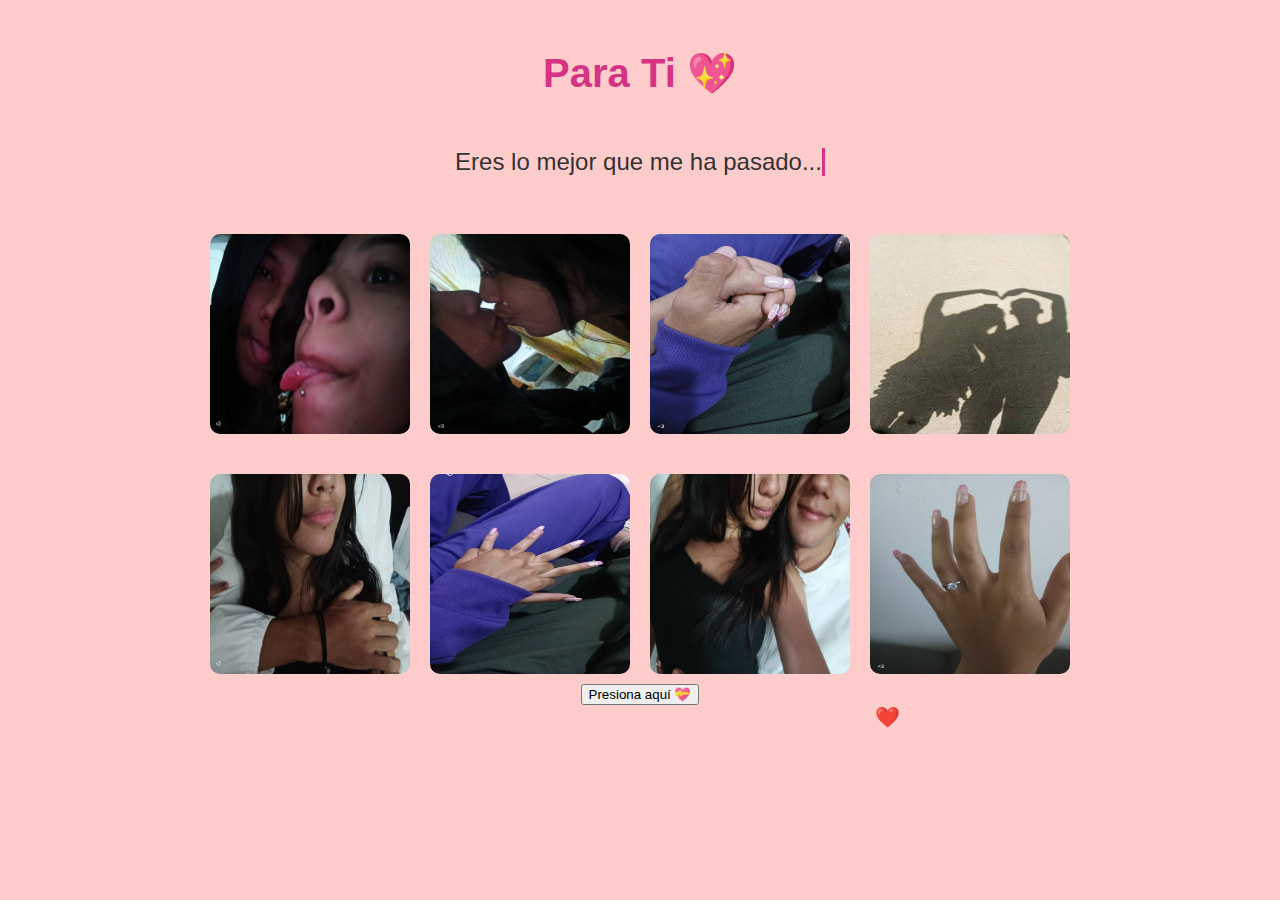
==== index.html @ 1d777b74 "Add files via upload" ====
<!DOCTYPE html>
<html lang="es">
<head>
    <meta charset="UTF-8">
    <meta name="viewport" content="width=device-width, initial-scale=1.0">
    <title>Para Ti 💖</title>
    <link rel="stylesheet" href="https://cdnjs.cloudflare.com/ajax/libs/font-awesome/6.4.2/css/all.min.css">
    <style>
        body {
            background-color: #ffcccc;
            text-align: center;
            font-family: 'Arial', sans-serif;
            overflow: hidden;
        }
        .container {
            margin-top: 50px;
        }
        h1 {
            color: #d63384;
            font-size: 2.5rem;
        }
        .message {
            font-size: 1.5rem;
            color: #333;
            white-space: nowrap;
            overflow: hidden;
            border-right: 3px solid #d63384;
            display: inline-block;
            animation: typing 4s steps(40, end) forwards;
        }
        @keyframes typing {
            from { width: 0 }
            to { width: 100% }
        }

        /* Galería de imágenes con volteo */
        .gallery {
            display: flex;
            justify-content: center;
            flex-wrap: wrap;
            margin-top: 20px;
        }
        .card {
            width: 200px;
            height: 200px;
            margin: 10px;
            perspective: 1000px;
        }
        .flip-card-inner {
            width: 100%;
            height: 100%;
            position: relative;
            transform-style: preserve-3d;
            transition: transform 0.6s;
        }
        .flipped {
            transform: rotateY(180deg);
        }
        .flip-card-front, .flip-card-back {
            width: 100%;
            height: 100%;
            position: absolute;
            backface-visibility: hidden;
            border-radius: 10px;
        }
        .flip-card-front img {
            width: 100%;
            height: 100%;
            border-radius: 10px;
        }
        .flip-card-back {
            background-color: #d63384;
            color: white;
            display: flex;
            align-items: center;
            justify-content: center;
            font-size: 1.2rem;
            transform: rotateY(180deg);
        }

        /* Botones */
        .hidden-content {
            display: none;
            margin-top: 20px;
        }
        .question {
            font-size: 1.8rem;
            color: #d63384;
            margin-top: 20px;
        }
        .buttons {
            margin-top: 10px;
        }
        .btn {
            font-size: 1.5rem;
            padding: 10px 20px;
            margin: 5px;
            border: none;
            cursor: pointer;
            border-radius: 10px;
        }
        .yes {
            background-color: #28a745;
            color: white;
        }
        .no {
            background-color: #dc3545;
            color: white;
            position: absolute;
        }

        /* Animación corazones flotantes */
        .heart {
            position: absolute;
            color: red;
            font-size: 20px;
            animation: float 5s infinite;
        }
        @keyframes float {
            0% { transform: translateY(0) }
            50% { transform: translateY(-100px); opacity: 0.5 }
            100% { transform: translateY(-200px); opacity: 0 }
        }
    </style>
</head>
<body>
    <audio autoplay loop>
        <source src="song/BABI-TU_NANA.mp3" type="audio/mpeg">
    </audio>

    <div class="container">
        <h1>Para Ti 💖</h1>
        <p class="message">Eres lo mejor que me ha pasado...</p>

        <div class="gallery">
            <!-- Tarjetas con imágenes y mensajes ocultos -->
            <div class="card" onclick="flipCard(this)">
                <div class="flip-card-inner">
                    <div class="flip-card-front">
                        <img src="img/1.jpeg" alt="Imagen 1">
                    </div>
                    <div class="flip-card-back">Eres mi persona favorita ❤️</div>
                </div>
            </div>
            <div class="card" onclick="flipCard(this)">
                <div class="flip-card-inner">
                    <div class="flip-card-front">
                        <img src="img/2.jpeg" alt="Imagen 2">
                    </div>
                    <div class="flip-card-back">Aprecio todo el amor que me das 🌟</div>
                </div>
            </div>
            <div class="card" onclick="flipCard(this)">
                <div class="flip-card-inner">
                    <div class="flip-card-front">
                        <img src="img/5.jpeg" alt="Imagen 3">
                    </div>
                    <div class="flip-card-back">Jamás uno... 💘 ...Sin el otro</div>
                </div>
            </div>
            <div class="card" onclick="flipCard(this)">
                <div class="flip-card-inner">
                    <div class="flip-card-front">
                        <img src="img/8.jpeg" alt="Imagen 4">
                    </div>
                    <div class="flip-card-back">Eres mi mejor motivación ✨</div>
                </div>
            </div>
        </div>
        <div class="gallery">
            <div class="card" onclick="flipCard(this)">
                <div class="flip-card-inner">
                    <div class="flip-card-front">
                        <img src="img/3.jpeg" alt="Imagen 4">
                    </div>
                    <div class="flip-card-back">Eres pura perfección 💎</div>
                </div>
            </div>
            <div class="card" onclick="flipCard(this)">
                <div class="flip-card-inner">
                    <div class="flip-card-front">
                        <img src="img/6.jpeg" alt="Imagen 4">
                    </div>
                    <div class="flip-card-back">Tomaré tu mano y la alzaré 🏆</div>
                </div>
            </div>
            <div class="card" onclick="flipCard(this)">
                <div class="flip-card-inner">
                    <div class="flip-card-front">
                        <img src="img/4.jpeg" alt="Imagen 4">
                    </div>
                    <div class="flip-card-back">Eres mi todo, lo que siempre quise 🌎</div>
                </div>
            </div>
            <div class="card" onclick="flipCard(this)">
                <div class="flip-card-inner">
                    <div class="flip-card-front">
                        <img src="img/7.jpeg" alt="Imagen 4">
                    </div>
                    <div class="flip-card-back">Que esto dure para siempre 💍</div>
                </div>
            </div>
        </div>

        <button onclick="showQuestion()">Presiona aquí 💝</button>

        <div class="hidden-content" id="hiddenContent">
            <p class="question">¿Quieres ser mi San Valentín? 💖</p>
            <div class="buttons">
                <button class="btn yes" onclick="showConfirmation()">Sí</button>
                <button class="btn no" id="noButton" onclick="moveNoButton()">No</button>
            </div>
        </div>
        <p class="hidden-content" id="confirmationMessage">Sabía que dirías que sí 💖😍</p>
    </div>

    <script>
        function flipCard(card) {
            card.querySelector(".flip-card-inner").classList.toggle("flipped");
        }

        function showQuestion() {
            document.getElementById("hiddenContent").style.display = "block";
        }

        function showConfirmation() {
            document.getElementById("confirmationMessage").style.display = "block";
            document.getElementById("hiddenContent").style.display = "none";
        }

        function moveNoButton() {
            let noButton = document.getElementById("noButton");
            let x = Math.random() * (window.innerWidth - 100);
            let y = Math.random() * (window.innerHeight - 100);
            noButton.style.left = x + "px";
            noButton.style.top = y + "px";
        }

        function createHeart() {
            const heart = document.createElement("div");
            heart.classList.add("heart");
            heart.innerHTML = "❤️";
            heart.style.left = Math.random() * 100 + "vw";
            heart.style.animationDuration = Math.random() * 2 + 3 + "s";
            document.body.appendChild(heart);
            setTimeout(() => heart.remove(), 5000);
        }
        setInterval(createHeart, 500);
    </script>
</body>
</html>
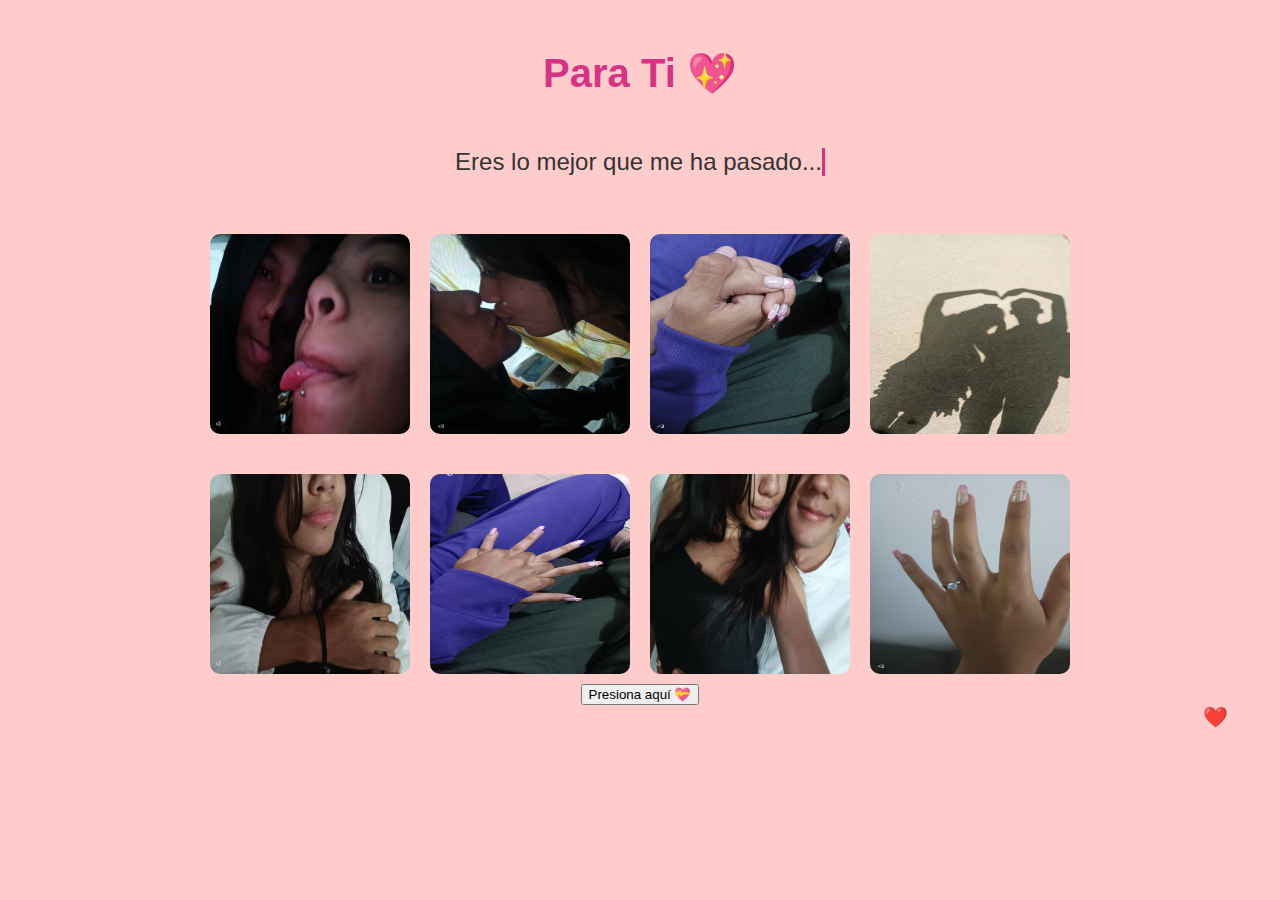
==== commit 6cb4b028: "Add files via upload" ====
--- a/index.html
+++ b/index.html
@@ -124,9 +124,16 @@
     </style>
 </head>
 <body>
-    <audio autoplay loop>
+    <audio id="miMusica" loop>
         <source src="song/BABI-TU_NANA.mp3" type="audio/mpeg">
     </audio>
+    <script>
+        document.addEventListener("DOMContentLoaded", function() {
+            document.body.addEventListener("click", function() {
+                document.getElementById("miMusica").play();
+            }, { once: true }); // Solo se activa una vez
+        });
+        </script>
 
     <div class="container">
         <h1>Para Ti 💖</h1>
@@ -246,6 +253,7 @@
             setTimeout(() => heart.remove(), 5000);
         }
         setInterval(createHeart, 500);
+        
     </script>
 </body>
 </html>
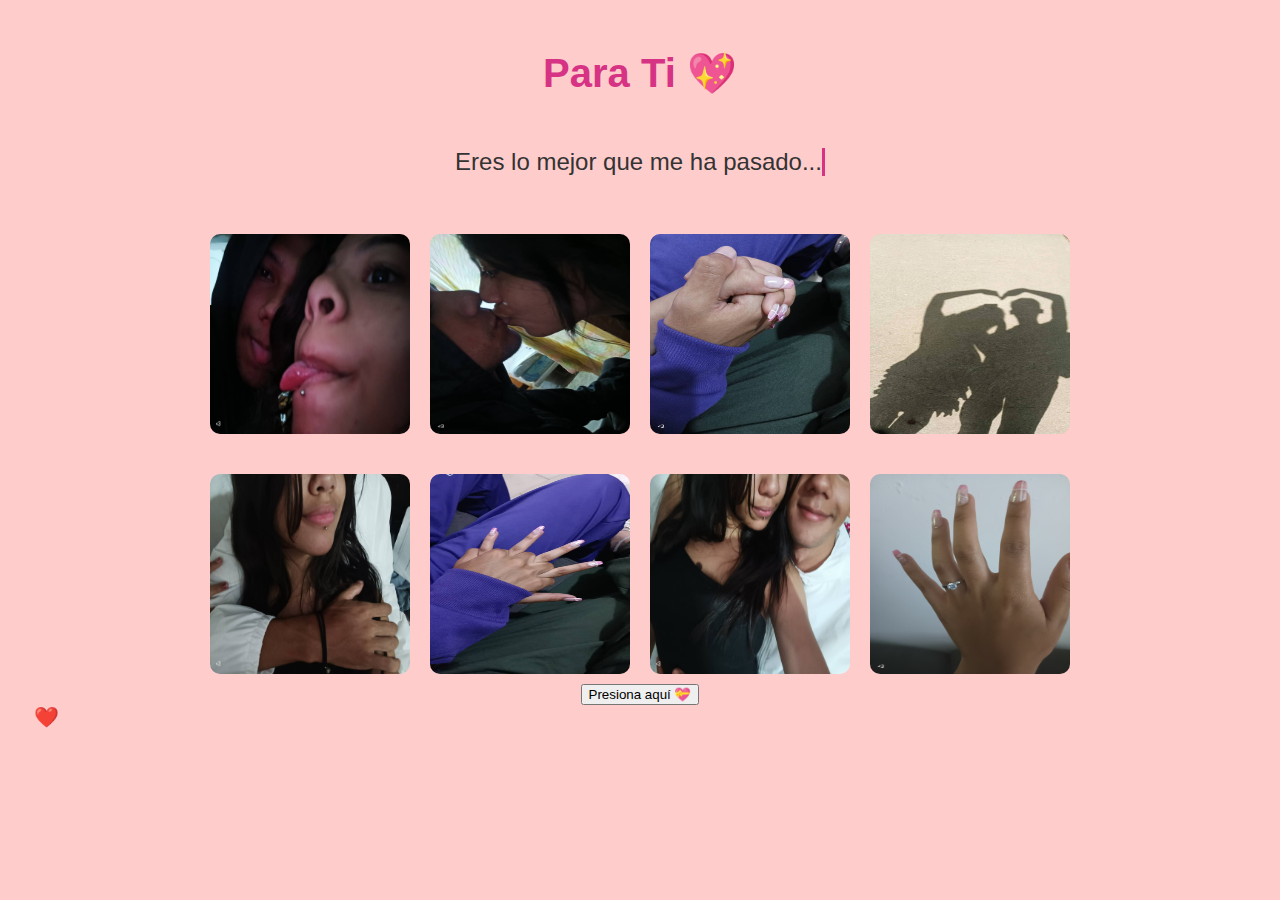
==== commit 62dc421f: "Update index.html" ====
--- a/index.html
+++ b/index.html
@@ -125,7 +125,7 @@
 </head>
 <body>
     <audio id="miMusica" loop>
-        <source src="song/BABI-TU_NANA.mp3" type="audio/mpeg">
+        <source src="https://github.com/Dragonpvm/San-Valentin/blob/main/song/BABI-TU_NANA.mp3" type="audio/mpeg">
     </audio>
     <script>
         document.addEventListener("DOMContentLoaded", function() {
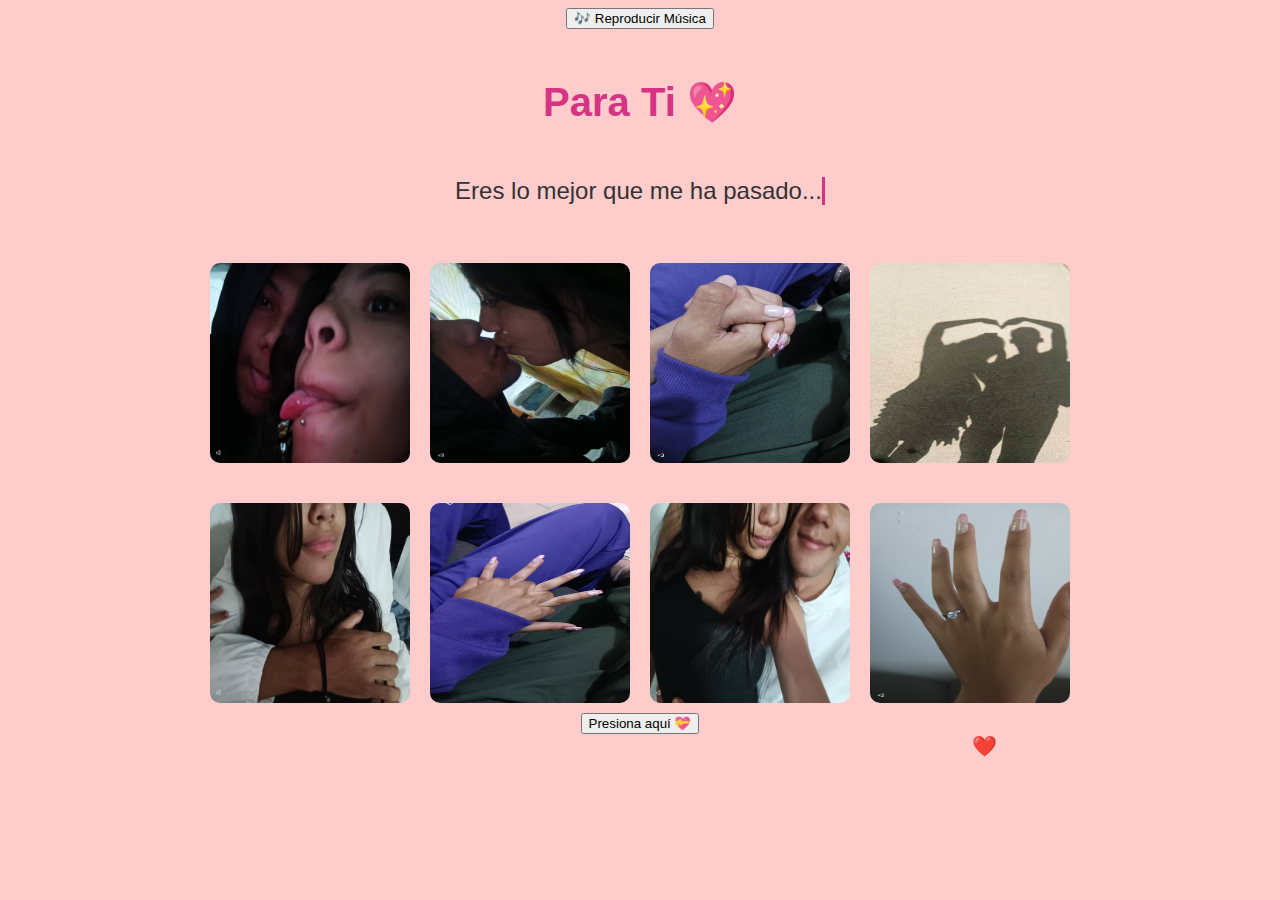
==== commit cd00dede: "Add files via upload" ====
--- a/index.html
+++ b/index.html
@@ -125,15 +125,10 @@
 </head>
 <body>
     <audio id="miMusica" loop>
-        <source src="https://github.com/Dragonpvm/San-Valentin/blob/main/song/BABI-TU_NANA.mp3" type="audio/mpeg">
+        <source src="song/BABI-TU_NANA.mp3" type="audio/mpeg">
     </audio>
-    <script>
-        document.addEventListener("DOMContentLoaded", function() {
-            document.body.addEventListener("click", function() {
-                document.getElementById("miMusica").play();
-            }, { once: true }); // Solo se activa una vez
-        });
-        </script>
+    
+    <button onclick="document.getElementById('miMusica').play()">🎶 Reproducir Música</button>
 
     <div class="container">
         <h1>Para Ti 💖</h1>
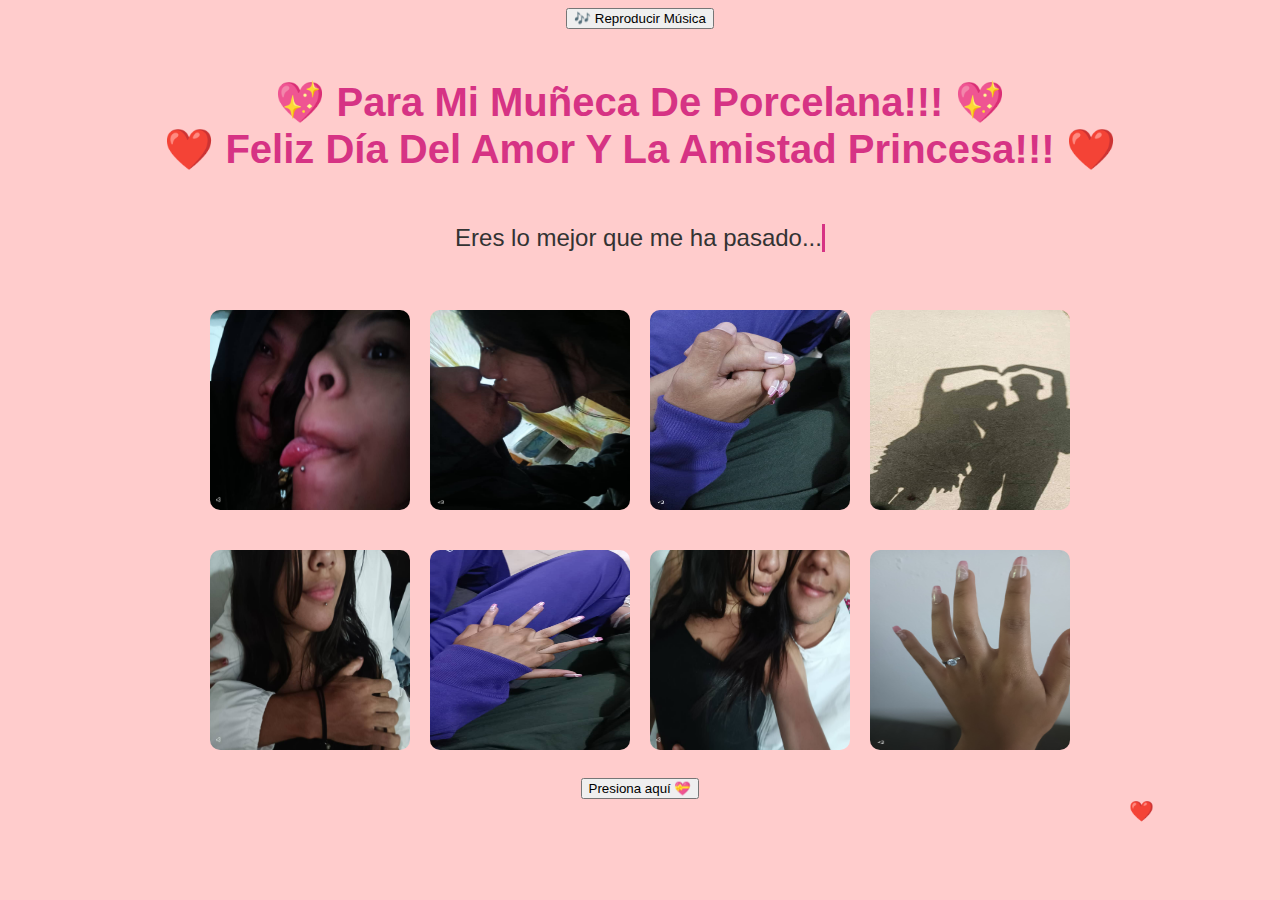
==== commit 64fcf0c8: "Add files via upload" ====
--- a/index.html
+++ b/index.html
@@ -131,7 +131,7 @@
     <button onclick="document.getElementById('miMusica').play()">🎶 Reproducir Música</button>
 
     <div class="container">
-        <h1>Para Ti 💖</h1>
+        <h1>💖 Para Mi Muñeca De Porcelana!!! 💖<br> ❤️ Feliz Día Del Amor Y La Amistad Princesa!!! ❤️</h1>
         <p class="message">Eres lo mejor que me ha pasado...</p>
 
         <div class="gallery">
@@ -203,7 +203,7 @@
                 </div>
             </div>
         </div>
-
+<br>
         <button onclick="showQuestion()">Presiona aquí 💝</button>
 
         <div class="hidden-content" id="hiddenContent">
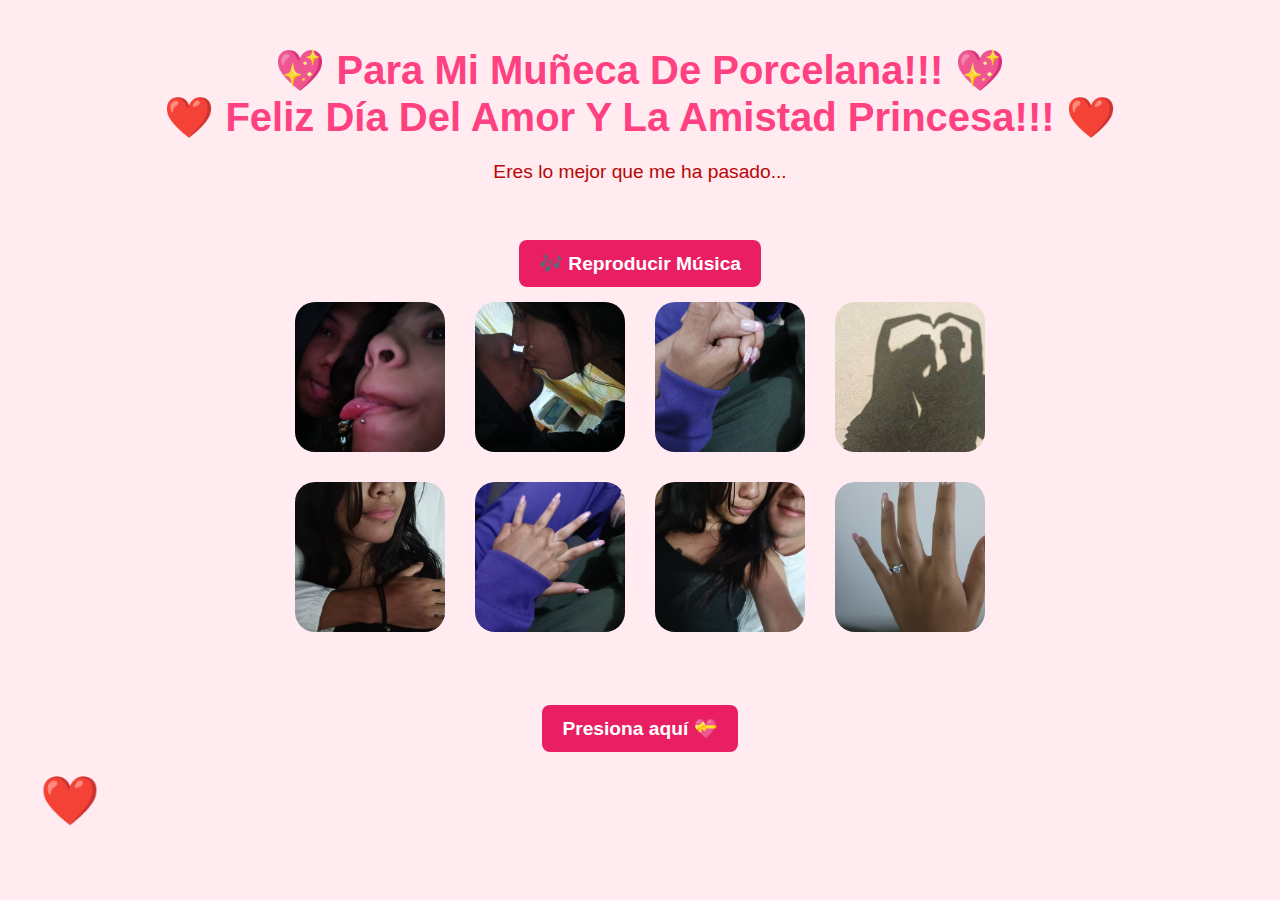
==== commit 6dc75ce1: "Add files via upload" ====
--- a/index.html
+++ b/index.html
@@ -5,134 +5,19 @@
     <meta name="viewport" content="width=device-width, initial-scale=1.0">
     <title>Para Ti 💖</title>
     <link rel="stylesheet" href="https://cdnjs.cloudflare.com/ajax/libs/font-awesome/6.4.2/css/all.min.css">
-    <style>
-        body {
-            background-color: #ffcccc;
-            text-align: center;
-            font-family: 'Arial', sans-serif;
-            overflow: hidden;
-        }
-        .container {
-            margin-top: 50px;
-        }
-        h1 {
-            color: #d63384;
-            font-size: 2.5rem;
-        }
-        .message {
-            font-size: 1.5rem;
-            color: #333;
-            white-space: nowrap;
-            overflow: hidden;
-            border-right: 3px solid #d63384;
-            display: inline-block;
-            animation: typing 4s steps(40, end) forwards;
-        }
-        @keyframes typing {
-            from { width: 0 }
-            to { width: 100% }
-        }
-
-        /* Galería de imágenes con volteo */
-        .gallery {
-            display: flex;
-            justify-content: center;
-            flex-wrap: wrap;
-            margin-top: 20px;
-        }
-        .card {
-            width: 200px;
-            height: 200px;
-            margin: 10px;
-            perspective: 1000px;
-        }
-        .flip-card-inner {
-            width: 100%;
-            height: 100%;
-            position: relative;
-            transform-style: preserve-3d;
-            transition: transform 0.6s;
-        }
-        .flipped {
-            transform: rotateY(180deg);
-        }
-        .flip-card-front, .flip-card-back {
-            width: 100%;
-            height: 100%;
-            position: absolute;
-            backface-visibility: hidden;
-            border-radius: 10px;
-        }
-        .flip-card-front img {
-            width: 100%;
-            height: 100%;
-            border-radius: 10px;
-        }
-        .flip-card-back {
-            background-color: #d63384;
-            color: white;
-            display: flex;
-            align-items: center;
-            justify-content: center;
-            font-size: 1.2rem;
-            transform: rotateY(180deg);
-        }
-
-        /* Botones */
-        .hidden-content {
-            display: none;
-            margin-top: 20px;
-        }
-        .question {
-            font-size: 1.8rem;
-            color: #d63384;
-            margin-top: 20px;
-        }
-        .buttons {
-            margin-top: 10px;
-        }
-        .btn {
-            font-size: 1.5rem;
-            padding: 10px 20px;
-            margin: 5px;
-            border: none;
-            cursor: pointer;
-            border-radius: 10px;
-        }
-        .yes {
-            background-color: #28a745;
-            color: white;
-        }
-        .no {
-            background-color: #dc3545;
-            color: white;
-            position: absolute;
-        }
-
-        /* Animación corazones flotantes */
-        .heart {
-            position: absolute;
-            color: red;
-            font-size: 20px;
-            animation: float 5s infinite;
-        }
-        @keyframes float {
-            0% { transform: translateY(0) }
-            50% { transform: translateY(-100px); opacity: 0.5 }
-            100% { transform: translateY(-200px); opacity: 0 }
-        }
-    </style>
+    <link rel="stylesheet" href="style.css">
 </head>
 <body>
     <audio id="miMusica" loop>
         <source src="song/BABI-TU_NANA.mp3" type="audio/mpeg">
     </audio>
     
-    <button onclick="document.getElementById('miMusica').play()">🎶 Reproducir Música</button>
-
     <div class="container">
         <h1>💖 Para Mi Muñeca De Porcelana!!! 💖<br> ❤️ Feliz Día Del Amor Y La Amistad Princesa!!! ❤️</h1>
         <p class="message">Eres lo mejor que me ha pasado...</p>
+        <br>
+        <!-- Botón de reproducir música con estilo -->
+        <button class="music-btn" onclick="document.getElementById('miMusica').play()">🎶 Reproducir Música</button>
 
         <div class="gallery">
             <!-- Tarjetas con imágenes y mensajes ocultos -->
@@ -203,8 +88,8 @@
                 </div>
             </div>
         </div>
-<br>
-        <button onclick="showQuestion()">Presiona aquí 💝</button>
+        <br>
+        <button class="press-btn" onclick="showQuestion()">Presiona aquí 💝</button>
 
         <div class="hidden-content" id="hiddenContent">
             <p class="question">¿Quieres ser mi San Valentín? 💖</p>
@@ -232,10 +117,15 @@
 
         function moveNoButton() {
             let noButton = document.getElementById("noButton");
-            let x = Math.random() * (window.innerWidth - 100);
-            let y = Math.random() * (window.innerHeight - 100);
+            let buttonWidth = noButton.offsetWidth;
+            let buttonHeight = noButton.offsetHeight;
+
+            let x = Math.random() * (window.innerWidth - buttonWidth); 
+            let y = Math.random() * (window.innerHeight - buttonHeight);
+
             noButton.style.left = x + "px";
             noButton.style.top = y + "px";
+
         }
 
         function createHeart() {
@@ -248,7 +138,6 @@
             setTimeout(() => heart.remove(), 5000);
         }
         setInterval(createHeart, 500);
-        
     </script>
 </body>
 </html>
--- a/style.css
+++ b/style.css
@@ -0,0 +1,173 @@
+body {
+    font-family: Arial, sans-serif;
+    background-color: #ffebf0;
+    background-image: url('img/fondo.jpg'); /* Reemplaza con la URL de tu imagen de fondo */
+    background-size: cover;
+    background-position: center;
+    background-repeat: no-repeat;
+    color: #333;
+    text-align: center;
+    margin: 0;
+    padding: 0;
+    position: relative;
+}
+
+.container {
+    max-width: 1200px;
+    margin: 0 auto;
+    padding: 20px;
+}
+
+h1 {
+    font-size: 2.5rem;
+    color: #ff4081; /* Cambié el color del título a un rosa más claro */
+    margin-bottom: 20px;
+}
+
+.message {
+    font-size: 1.2rem;
+    color: #b90606;
+}
+
+.music-btn,
+.press-btn,
+.btn {
+    font-size: 1.2rem;
+    padding: 12px 20px;
+    border: none;
+    cursor: pointer;
+    border-radius: 8px;
+    background-color: #e91e63;
+    color: white;
+    font-weight: bold;
+    transition: all 0.3s ease;
+}
+
+.music-btn:hover,
+.press-btn:hover {
+    background-color: #d81b60;
+}
+
+.music-btn {
+    margin-top: 20px;
+}
+
+.press-btn {
+    margin-top: 40px;
+    background-color: #e91e63;
+    color: white;
+}
+
+.buttons {
+    display: flex;
+    justify-content: center;
+    margin-top: 20px;
+}
+
+.btn.yes {
+    margin-right: 10px;
+    background-color: #4CAF50; /* Color verde */
+    color: white;
+    padding: 12px 20px;
+    font-weight: bold;
+    border-radius: 8px;
+    transition: all 0.3s ease;
+}
+
+#noButton {
+    position: absolute;
+    z-index: 10;
+    background-color: #F44336; /* Color rojo */
+    color: white;
+    padding: 12px 20px;
+    font-weight: bold;
+    border-radius: 8px;
+    transition: all 0.3s ease;
+}
+
+.card {
+    width: 150px;
+    height: 150px;
+    margin: 15px;
+    display: inline-block;
+    cursor: pointer;
+    position: relative;
+}
+
+.flip-card-inner {
+    width: 100%;
+    height: 100%;
+    position: relative;
+    transform-style: preserve-3d;
+    transition: transform 0.6s;
+}
+
+.flip-card-inner.flipped {
+    transform: rotateY(180deg);
+}
+
+.flip-card-front,
+.flip-card-back {
+    width: 100%;
+    height: 100%;
+    position: absolute;
+    backface-visibility: hidden;
+    border-radius: 20px; /* Borde semicircular en ambas caras */
+}
+
+.flip-card-front img {
+    width: 100%;
+    height: 100%;
+    object-fit: cover;
+    border-radius: 20px; /* Borde semicircular en la parte frontal */
+}
+
+.flip-card-back {
+    display: flex;
+    justify-content: center;
+    align-items: center;
+    background-color: #e91e63;
+    color: white;
+    font-size: 1.1rem;
+    text-align: center;
+    transform: rotateY(180deg);
+    border-radius: 20px; /* Borde semicircular en la parte trasera */
+}
+
+.gallery {
+    display: flex;
+    justify-content: center;
+    flex-wrap: wrap;
+}
+
+.hidden-content {
+    display: none;
+}
+
+.hidden-content p {
+    font-size: 1.5rem;
+    color: #d81b60;
+    font-weight: bold;
+}
+
+#confirmationMessage {
+    display: none;
+    font-size: 1.5rem;
+    color: #d61c1c;
+    font-weight: bold;
+}
+
+.heart {
+    position: absolute;
+    font-size: 3rem;
+    animation: float 3s ease-in infinite;
+}
+
+@keyframes float {
+    0% {
+        transform: translateY(0);
+    }
+    100% {
+        transform: translateY(-100px);
+    }
+}
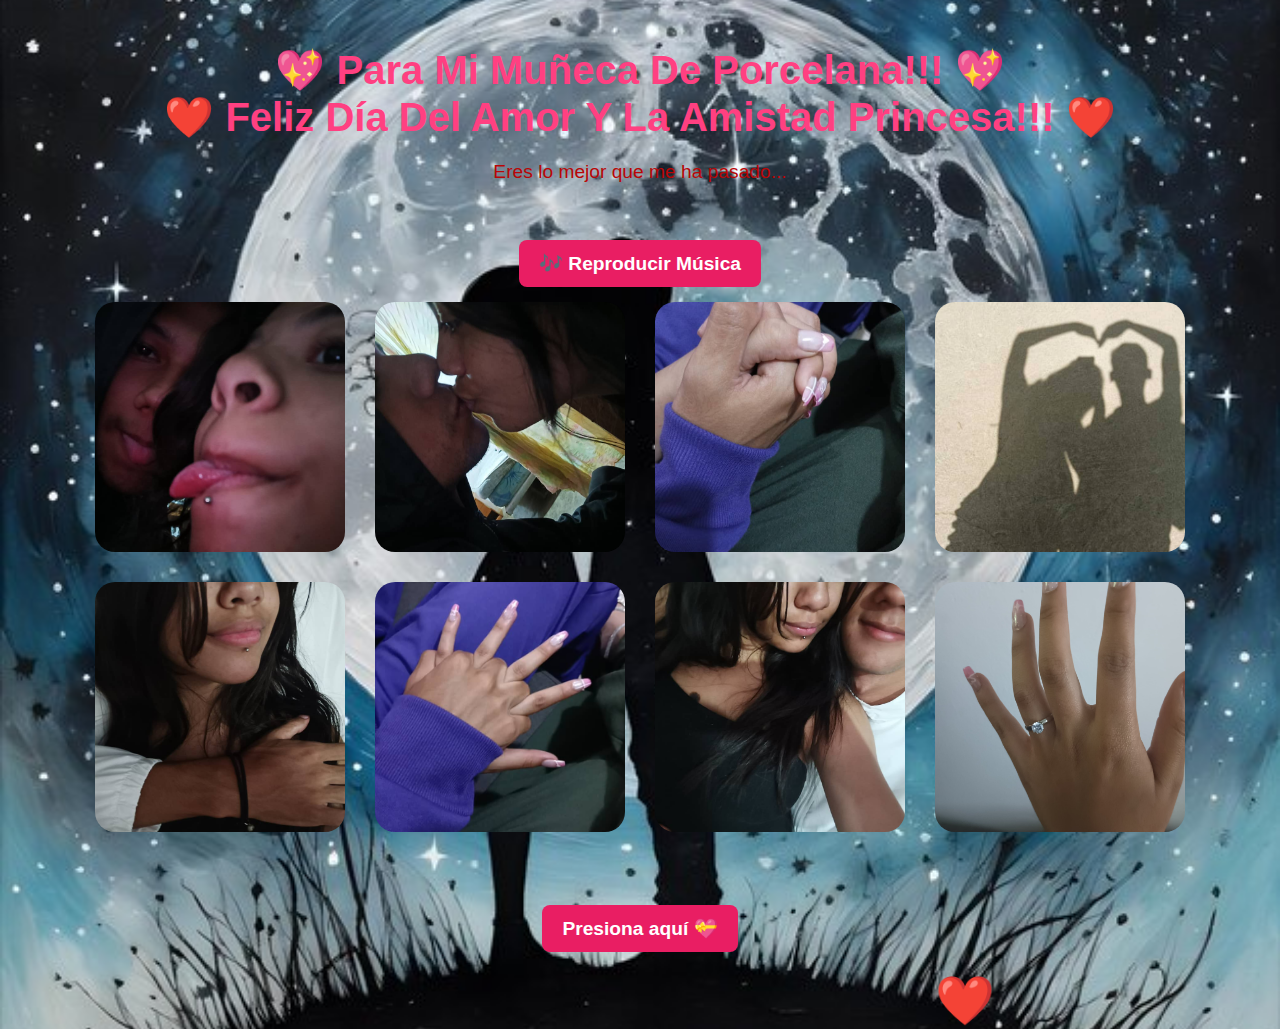
==== commit 77d8608c: "Add files via upload" ====
--- a/index.html
+++ b/index.html
@@ -37,6 +37,7 @@
                     <div class="flip-card-back">Aprecio todo el amor que me das 🌟</div>
                 </div>
             </div>
+            <br>
             <div class="card" onclick="flipCard(this)">
                 <div class="flip-card-inner">
                     <div class="flip-card-front">
@@ -71,6 +72,7 @@
                     <div class="flip-card-back">Tomaré tu mano y la alzaré 🏆</div>
                 </div>
             </div>
+            <br>
             <div class="card" onclick="flipCard(this)">
                 <div class="flip-card-inner">
                     <div class="flip-card-front">
--- a/style.css
+++ b/style.css
@@ -86,8 +86,8 @@
 }
 
 .card {
-    width: 150px;
-    height: 150px;
+    width: 250px; /* Aumenté el tamaño de la tarjeta */
+    height: 250px; /* Aumenté el tamaño de la tarjeta */
     margin: 15px;
     display: inline-block;
     cursor: pointer;
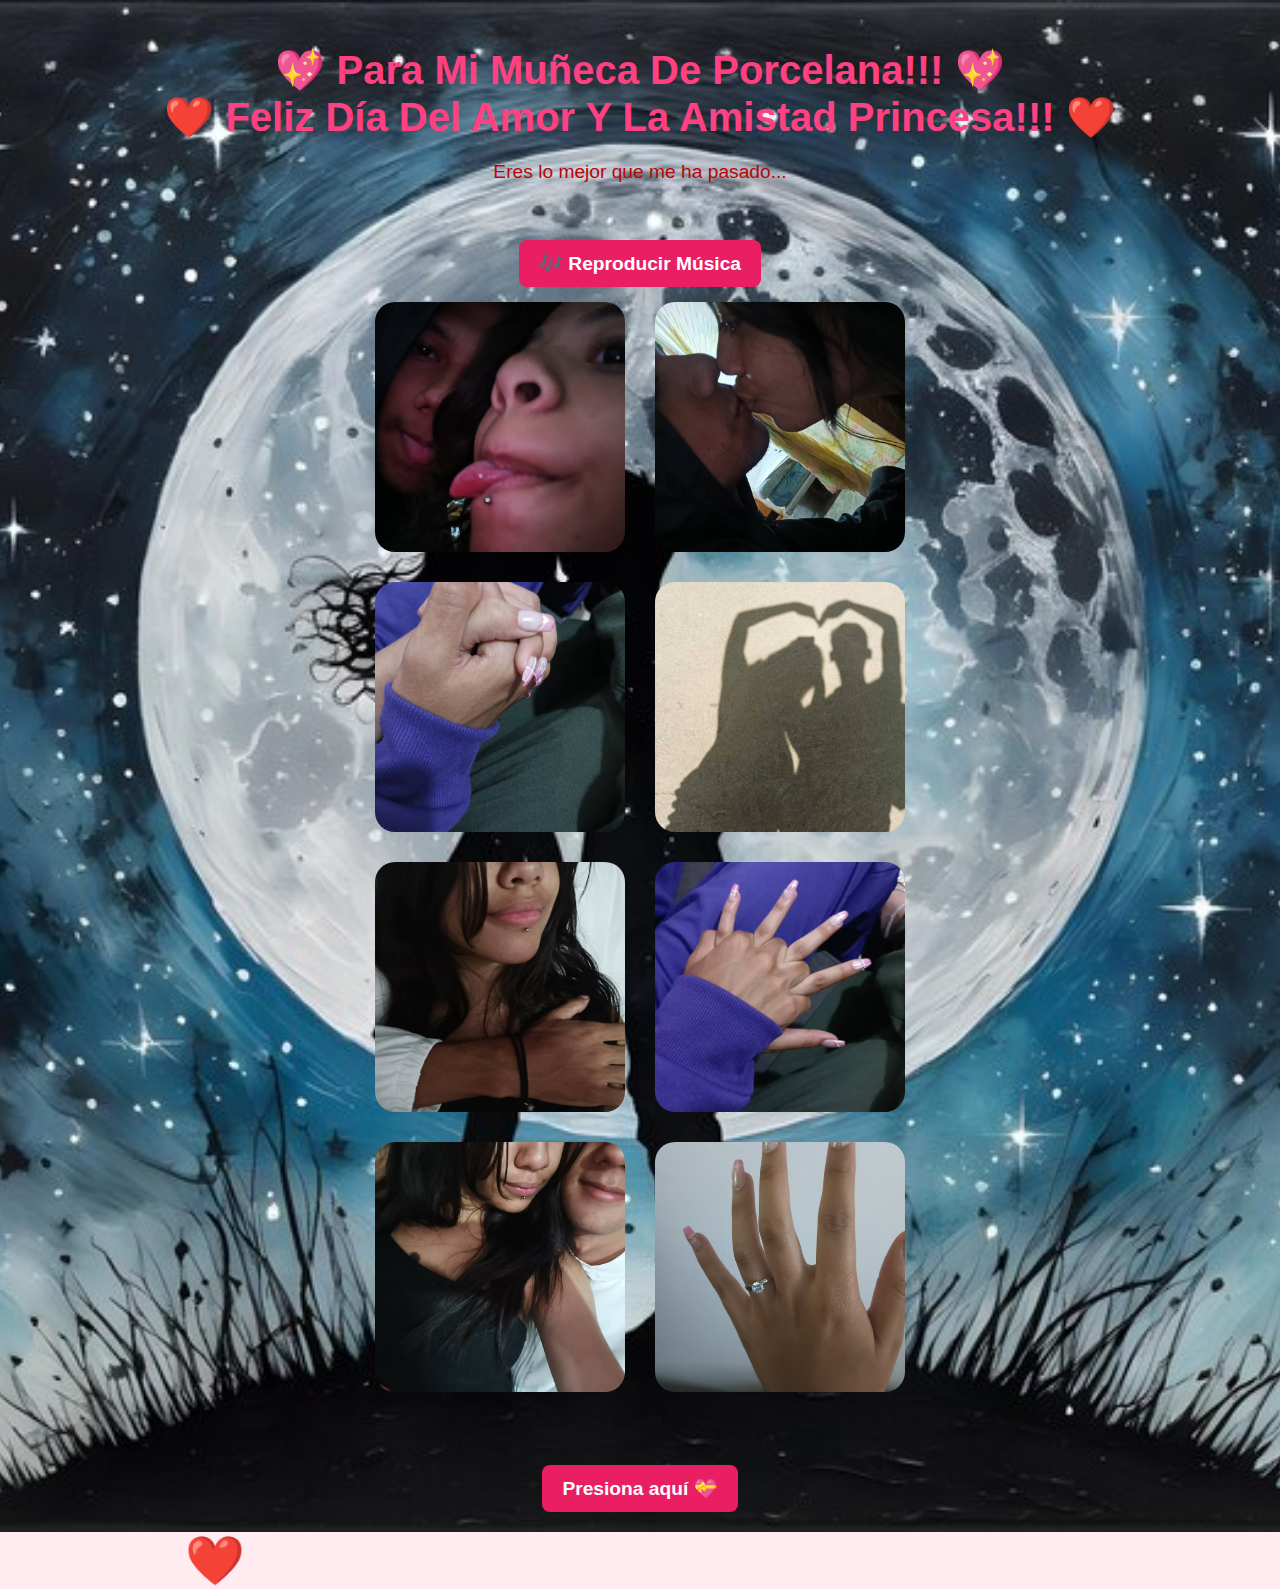
==== commit a100088a: "Add files via upload" ====
--- a/index.html
+++ b/index.html
@@ -37,7 +37,8 @@
                     <div class="flip-card-back">Aprecio todo el amor que me das 🌟</div>
                 </div>
             </div>
-            <br>
+        </div>
+        <div class="gallery">
             <div class="card" onclick="flipCard(this)">
                 <div class="flip-card-inner">
                     <div class="flip-card-front">
@@ -72,7 +73,8 @@
                     <div class="flip-card-back">Tomaré tu mano y la alzaré 🏆</div>
                 </div>
             </div>
-            <br>
+        </div>
+        <div class="gallery">
             <div class="card" onclick="flipCard(this)">
                 <div class="flip-card-inner">
                     <div class="flip-card-front">
